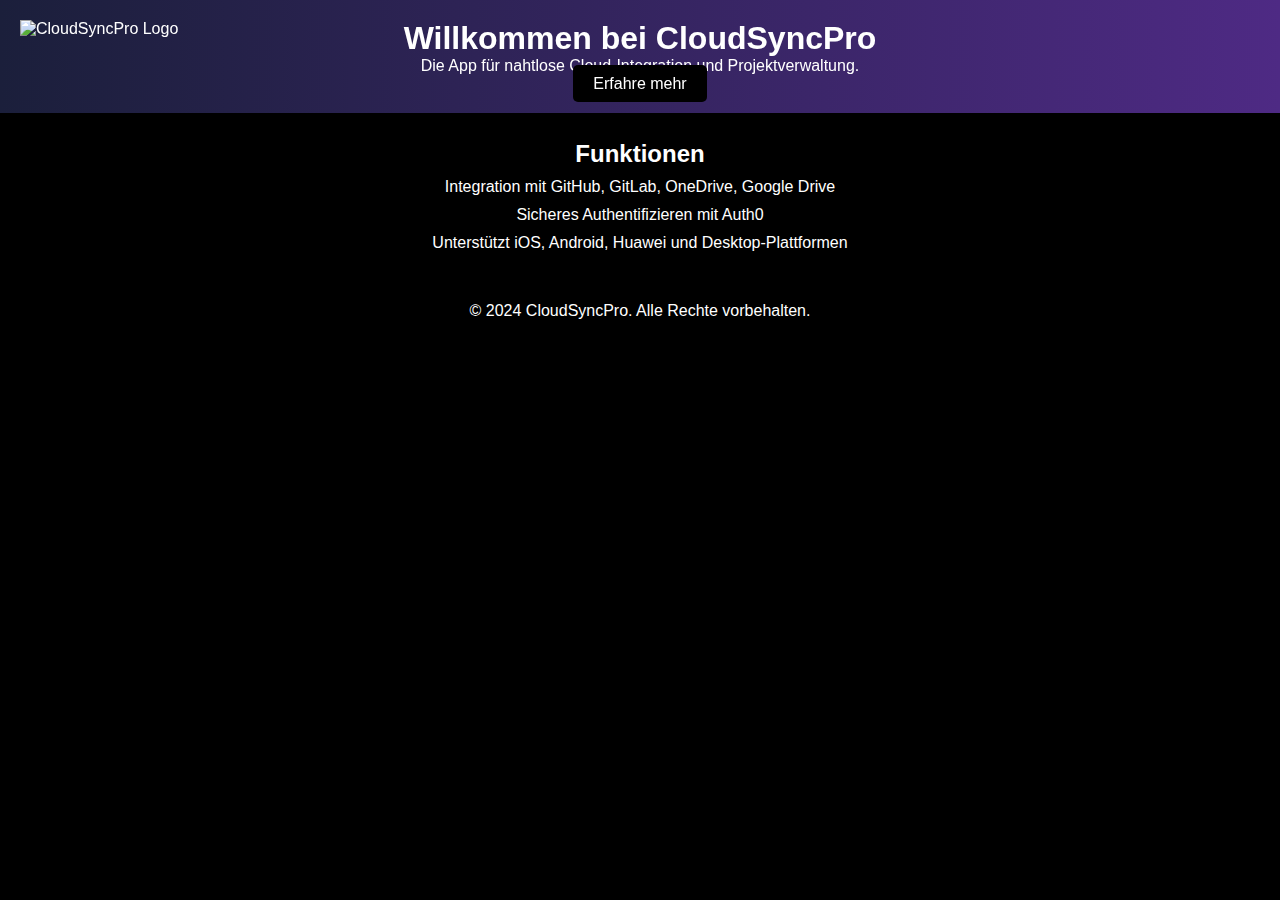
==== index.html @ 4bc93a52 "haha" ====
<!DOCTYPE html>
<html lang="de">
<head>
    <meta charset="UTF-8">
    <meta name="viewport" content="width=device-width, initial-scale=1.0">
    <meta http-equiv="X-UA-Compatible" content="IE=edge">
    <title>CloudSyncPro</title>
    <link rel="stylesheet" href="styles.css">
</head>
<body>
    <!-- Logo-Bereich -->
    <header>
        <div class="logo">
            <img src="logo.webp" alt="CloudSyncPro Logo">
        </div>
        
        <div class="header-content">
            <h1>Willkommen bei CloudSyncPro</h1>
            <p>Die App für nahtlose Cloud-Integration und Projektverwaltung.</p>
            <a href="#features" class="btn">Erfahre mehr</a>
        </div>
    </header>

    <section id="features">
        <h2>Funktionen</h2>
        <ul>
            <li>Integration mit GitHub, GitLab, OneDrive, Google Drive</li>
            <li>Sicheres Authentifizieren mit Auth0</li>
            <li>Unterstützt iOS, Android, Huawei und Desktop-Plattformen</li>
        </ul>
    </section>

    <footer>
        <p>&copy; 2024 CloudSyncPro. Alle Rechte vorbehalten.</p>
    </footer>
</body>
</html>
---- styles.css ----
/* Grundstil */
* {
    margin: 0;
    padding: 0;
    box-sizing: border-box;
    font-family: 'Arial', sans-serif;
}

/* Body mit schwarzem Hintergrund */
body {
    background-color: black;
    color: white;
    height: 100%;
    display: flex;
    flex-direction: column;
    justify-content: flex-start;
    align-items: center;
    padding-top: 100px; /* Platz für den fixierten Header */
}

/* Header mit Blau-Lila-Übergang und festem Layout */
header {
    position: fixed;
    top: 0;
    width: 100%;
    background: linear-gradient(to right, #1b1f3b, #4e2a84);
    padding: 20px;
    text-align: center;
    box-shadow: 0 4px 6px rgba(0, 0, 0, 0.3);
    z-index: 1000;
}

/* Button-Design */
.btn {
    padding: 10px 20px;
    background-color: black;
    color: white;
    text-decoration: none;
    border-radius: 5px;
    margin-top: 20px;
    transition: background-color 0.3s;
}

.btn:hover {
    background-color: #333;
}

/* Feature-Section */
#features {
    text-align: center;
    margin-top: 40px;
}

#features ul {
    list-style-type: none;
}

#features li {
    margin: 10px 0;
}

/* Footer-Design */
footer {
    margin-top: 40px;
    text-align: center;
    width: 100%;
}

.logo {
    position: absolute;
    top: 20px;
    left: 20px;
}
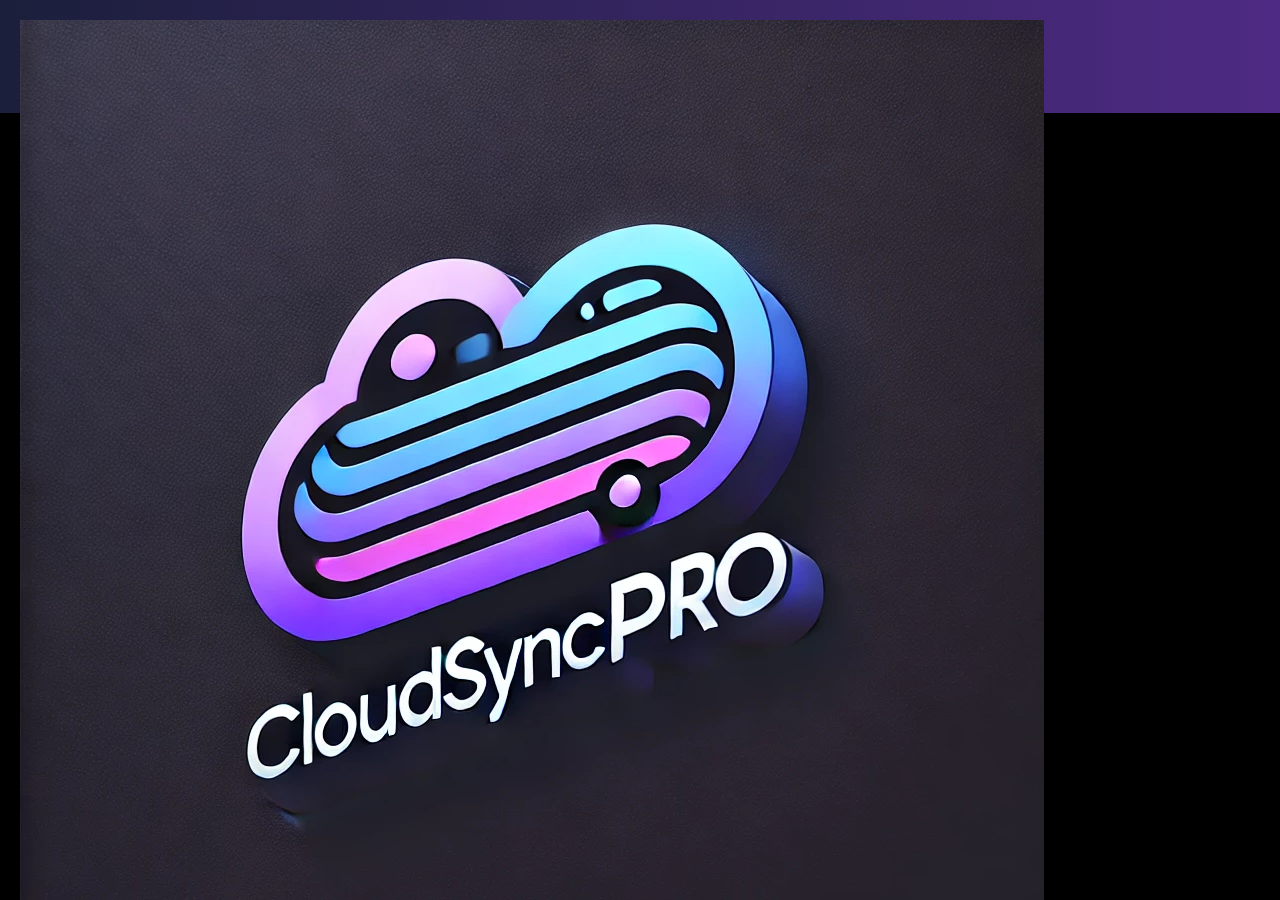
==== commit 8fa85646: "." ====
--- a/index.html
+++ b/index.html
@@ -11,7 +11,7 @@
     <!-- Logo-Bereich -->
     <header>
         <div class="logo">
-            <img src="logo.webp" alt="CloudSyncPro Logo">
+            <img src="Logo.webp" alt="CloudSyncPro Logo">
         </div>
         
         <div class="header-content">
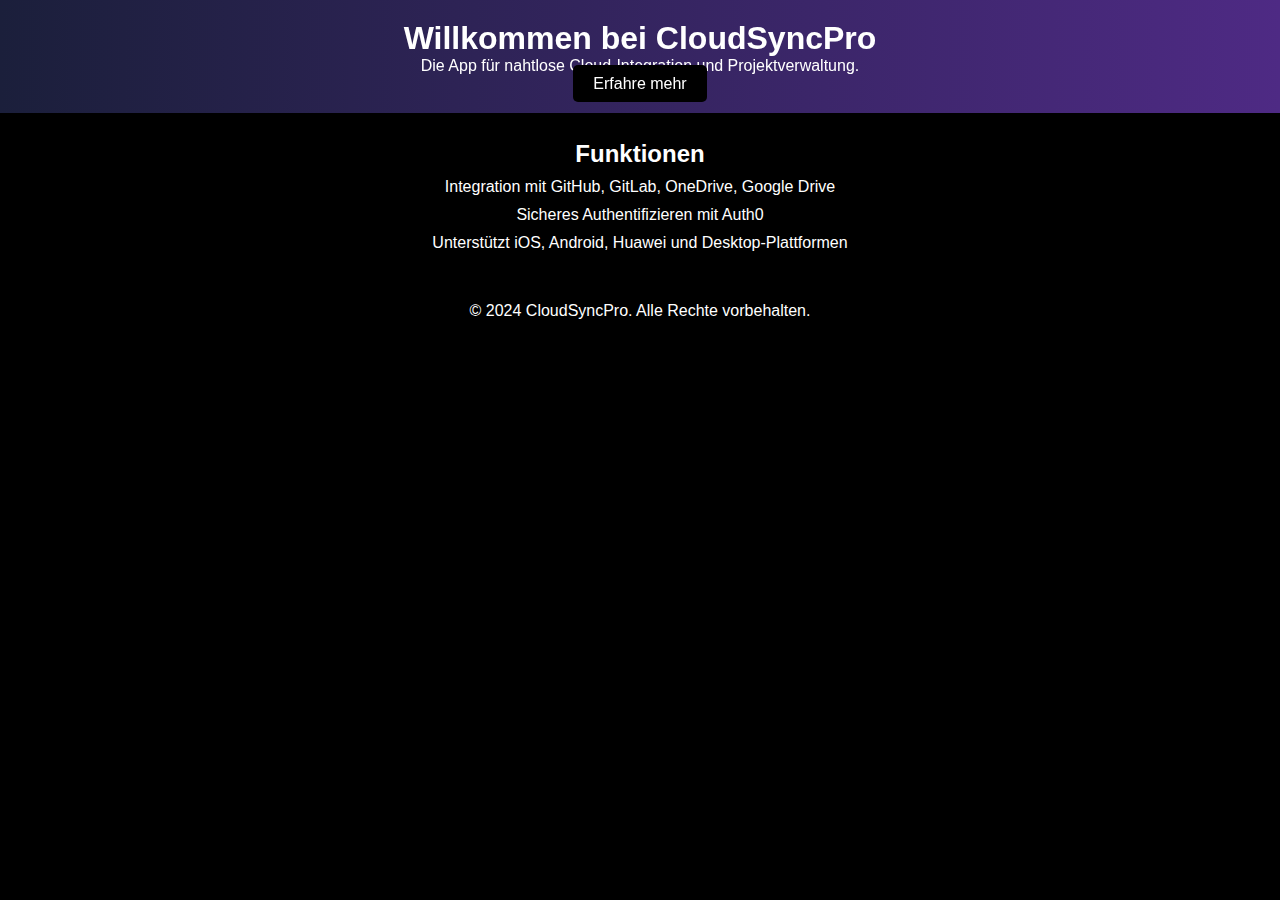
==== commit 43ed47aa: "so is es jz" ====
--- a/index.html
+++ b/index.html
@@ -10,10 +10,6 @@
 <body>
     <!-- Logo-Bereich -->
     <header>
-        <div class="logo">
-            <img src="Logo.webp" alt="CloudSyncPro Logo">
-        </div>
-        
         <div class="header-content">
             <h1>Willkommen bei CloudSyncPro</h1>
             <p>Die App für nahtlose Cloud-Integration und Projektverwaltung.</p>
--- a/styles.css
+++ b/styles.css
@@ -65,9 +65,3 @@
     text-align: center;
     width: 100%;
 }
-
-.logo {
-    position: absolute;
-    top: 20px;
-    left: 20px;
-}
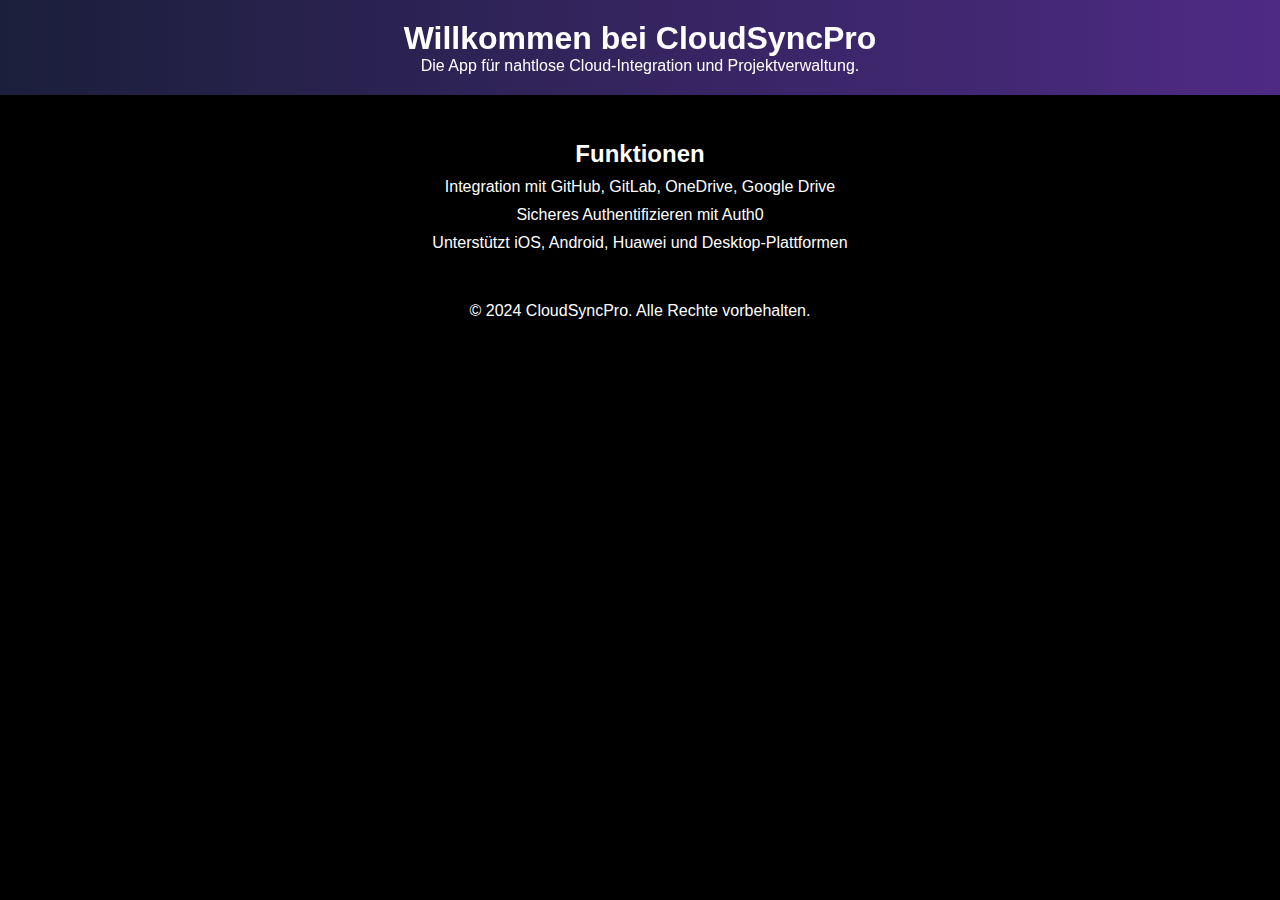
==== commit a6412010: "hahahahahahahahahahahahahaha" ====
--- a/index.html
+++ b/index.html
@@ -6,6 +6,7 @@
     <meta http-equiv="X-UA-Compatible" content="IE=edge">
     <title>CloudSyncPro</title>
     <link rel="stylesheet" href="styles.css">
+    <link rel="shortcut icon" href="Logo.webp" type="image/x-icon">
 </head>
 <body>
     <!-- Logo-Bereich -->
@@ -13,7 +14,6 @@
         <div class="header-content">
             <h1>Willkommen bei CloudSyncPro</h1>
             <p>Die App für nahtlose Cloud-Integration und Projektverwaltung.</p>
-            <a href="#features" class="btn">Erfahre mehr</a>
         </div>
     </header>
 
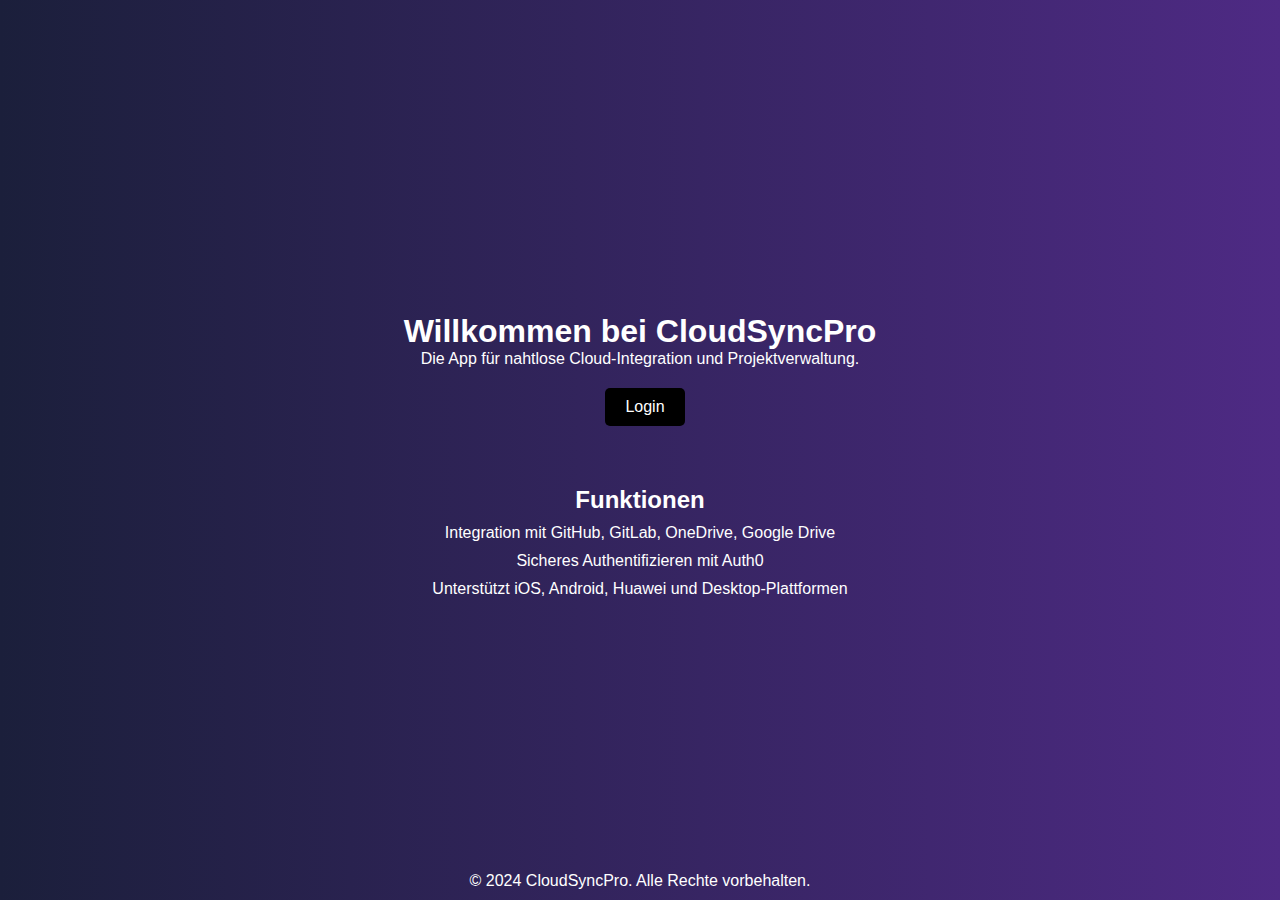
==== commit eb4b54a3: "erwin" ====
--- a/index.html
+++ b/index.html
@@ -14,6 +14,7 @@
         <div class="header-content">
             <h1>Willkommen bei CloudSyncPro</h1>
             <p>Die App für nahtlose Cloud-Integration und Projektverwaltung.</p>
+            <a href="https://dev-32jvmjfos7ay5v0a.us.auth0.com" class="login-btn">Login</a>
         </div>
     </header>
 
--- a/styles.css
+++ b/styles.css
@@ -6,32 +6,49 @@
     font-family: 'Arial', sans-serif;
 }
 
-/* Body mit schwarzem Hintergrund */
+/* Hintergrund mit Blau-Lila-Übergang */
 body {
-    background-color: black;
+    background: linear-gradient(to right, #1b1f3b, #4e2a84);
     color: white;
-    height: 100%;
+    height: 100vh;
     display: flex;
     flex-direction: column;
-    justify-content: flex-start;
+    justify-content: center;
     align-items: center;
-    padding-top: 100px; /* Platz für den fixierten Header */
 }
 
-/* Header mit Blau-Lila-Übergang und festem Layout */
+/* Header-Design */
 header {
-    position: fixed;
-    top: 0;
+    display: flex;
+    justify-content: center;
+    align-items: center;
+    position: relative;
     width: 100%;
-    background: linear-gradient(to right, #1b1f3b, #4e2a84);
+}
+
+/* Logo-Bereich */
+.logo {
+    position: absolute;
+    top: 20px;
+    left: 20px;
+    width: 100px; /* Passe die maximale Breite des Logos an */
+    height: auto;
+}
+
+.logo img {
+    max-width: 100%; /* Skaliert das Bild entsprechend der Containergröße */
+    height: auto;
+    display: block;
+}
+
+/* Header-Text und Button */
+.header-content {
+    text-align: center;
     padding: 20px;
-    text-align: center;
-    box-shadow: 0 4px 6px rgba(0, 0, 0, 0.3);
-    z-index: 1000;
 }
 
 /* Button-Design */
-.btn {
+.btn, .login-btn {
     padding: 10px 20px;
     background-color: black;
     color: white;
@@ -41,8 +58,14 @@
     transition: background-color 0.3s;
 }
 
-.btn:hover {
+.btn:hover, .login-btn:hover {
     background-color: #333;
+}
+
+/* Login-Button Positionierung */
+.login-btn {
+    display: inline-block;
+    margin-left: 10px;
 }
 
 /* Feature-Section */
@@ -61,7 +84,8 @@
 
 /* Footer-Design */
 footer {
-    margin-top: 40px;
+    position: absolute;
+    bottom: 10px;
     text-align: center;
     width: 100%;
 }
